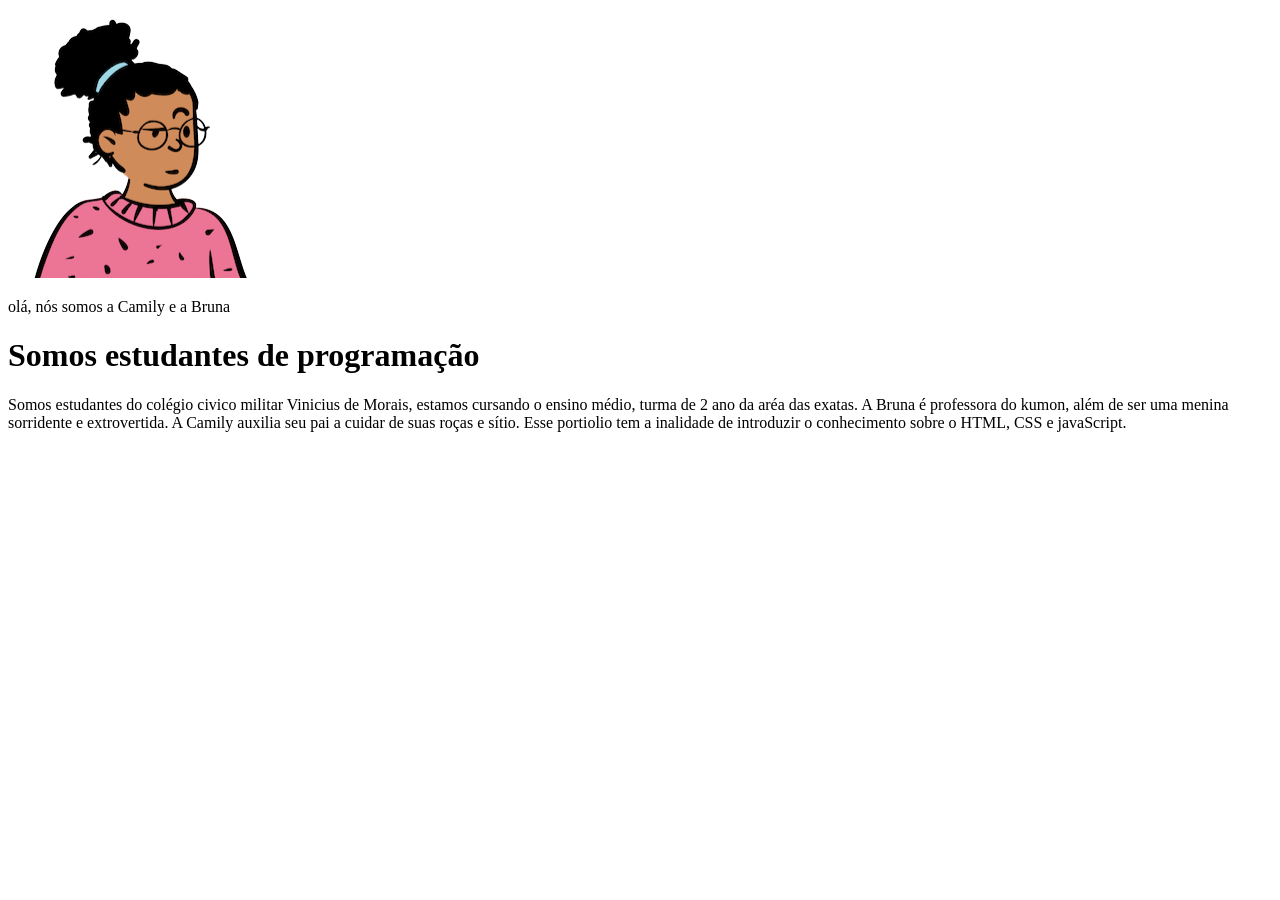
==== index.html @ 13a55c5b "descrição pessoal" ====
<!DOCTYPE html>
<html lang="pt-br">
<head>
    <meta charset="UTF-8">
    <meta name="viewport" content="width=device-width, initial-scale=1.0">
    <title>portfólio-camily e bruna</title>
    <link rel="stylesheet" href="style.css">
</head>
<body>
   <img src="./img/avatar-perfil.png" alt="Avatar da camily e bruna"> 
   <p>olá, nós somos a Camily e a Bruna</p>
   <h1>Somos estudantes de programação</h1>
   <p>Somos estudantes do colégio civico militar Vinicius de Morais, estamos cursando o ensino médio, turma de 2 ano da aréa das exatas. A Bruna é professora do kumon, além de ser uma menina sorridente e extrovertida. A Camily auxilia seu pai a cuidar de suas roças e sítio. Esse portiolio tem a inalidade de introduzir o conhecimento sobre o HTML, CSS e javaScript. </p>
</body>
</html>
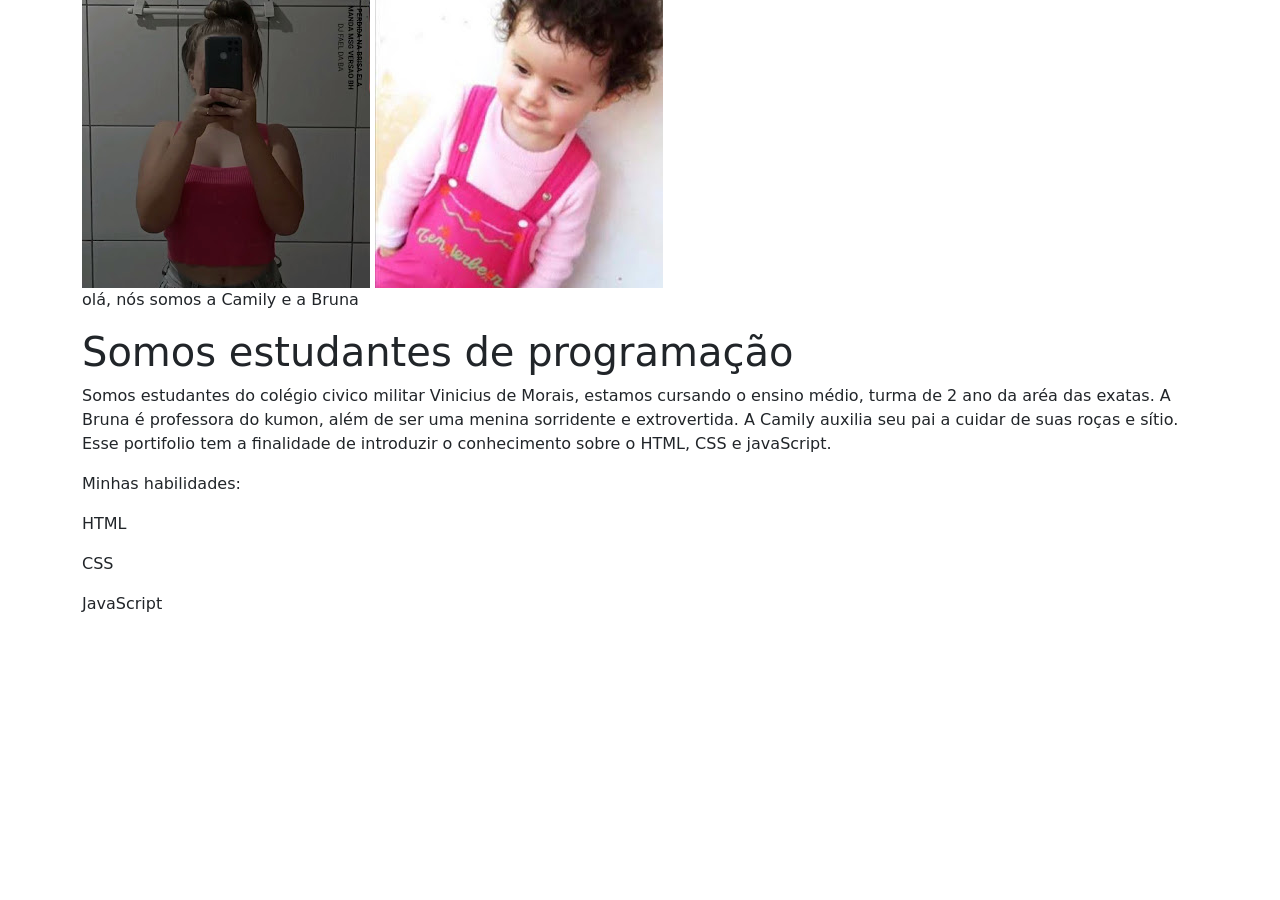
==== commit 40122a37: "finalizamos a aula 3" ====
--- a/index.html
+++ b/index.html
@@ -3,13 +3,26 @@
 <head>
     <meta charset="UTF-8">
     <meta name="viewport" content="width=device-width, initial-scale=1.0">
+    <link href="https://cdn.jsdelivr.net/npm/bootstrap@5.3.3/dist/css/bootstrap.min.css" rel="stylesheet" integrity="sha384-QWTKZyjpPEjISv5WaRU9OFeRpok6YctnYmDr5pNlyT2bRjXh0JMhjY6hW+ALEwIH" crossorigin="anonymous">
     <title>portfólio-camily e bruna</title>
     <link rel="stylesheet" href="style.css">
 </head>
 <body>
-   <img src="./img/avatar-perfil.png" alt="Avatar da camily e bruna"> 
+    <header class="container">
+   <img src="./img/camily foto.png" alt="Avatar da camily"> 
+   <img src="./img/bruna foto.png" alt="Avatar da Bruna">
    <p>olá, nós somos a Camily e a Bruna</p>
    <h1>Somos estudantes de programação</h1>
-   <p>Somos estudantes do colégio civico militar Vinicius de Morais, estamos cursando o ensino médio, turma de 2 ano da aréa das exatas. A Bruna é professora do kumon, além de ser uma menina sorridente e extrovertida. A Camily auxilia seu pai a cuidar de suas roças e sítio. Esse portiolio tem a inalidade de introduzir o conhecimento sobre o HTML, CSS e javaScript. </p>
+   <p>Somos estudantes do colégio civico militar Vinicius de Morais, estamos cursando o ensino médio, turma de 2 ano da aréa das exatas. A Bruna é professora do kumon, além de ser uma menina sorridente e extrovertida. A Camily auxilia seu pai a cuidar de suas roças e sítio. Esse portifolio tem a finalidade de introduzir o conhecimento sobre o HTML, CSS e javaScript. </p>
+<div>
+    <p>Minhas habilidades:</p>
+    <div>
+        <P>HTML</P>
+        <p>CSS</p>
+        <P>JavaScript</P>
+    </div>
+</div>
+</header>
 </body>
+<script src="https://cdn.jsdelivr.net/npm/bootstrap@5.3.3/dist/js/bootstrap.bundle.min.js" integrity="sha384-YvpcrYf0tY3lHB60NNkmXc5s9fDVZLESaAA55NDzOxhy9GkcIdslK1eN7N6jIeHz" crossorigin="anonymous"></script>
 </html>
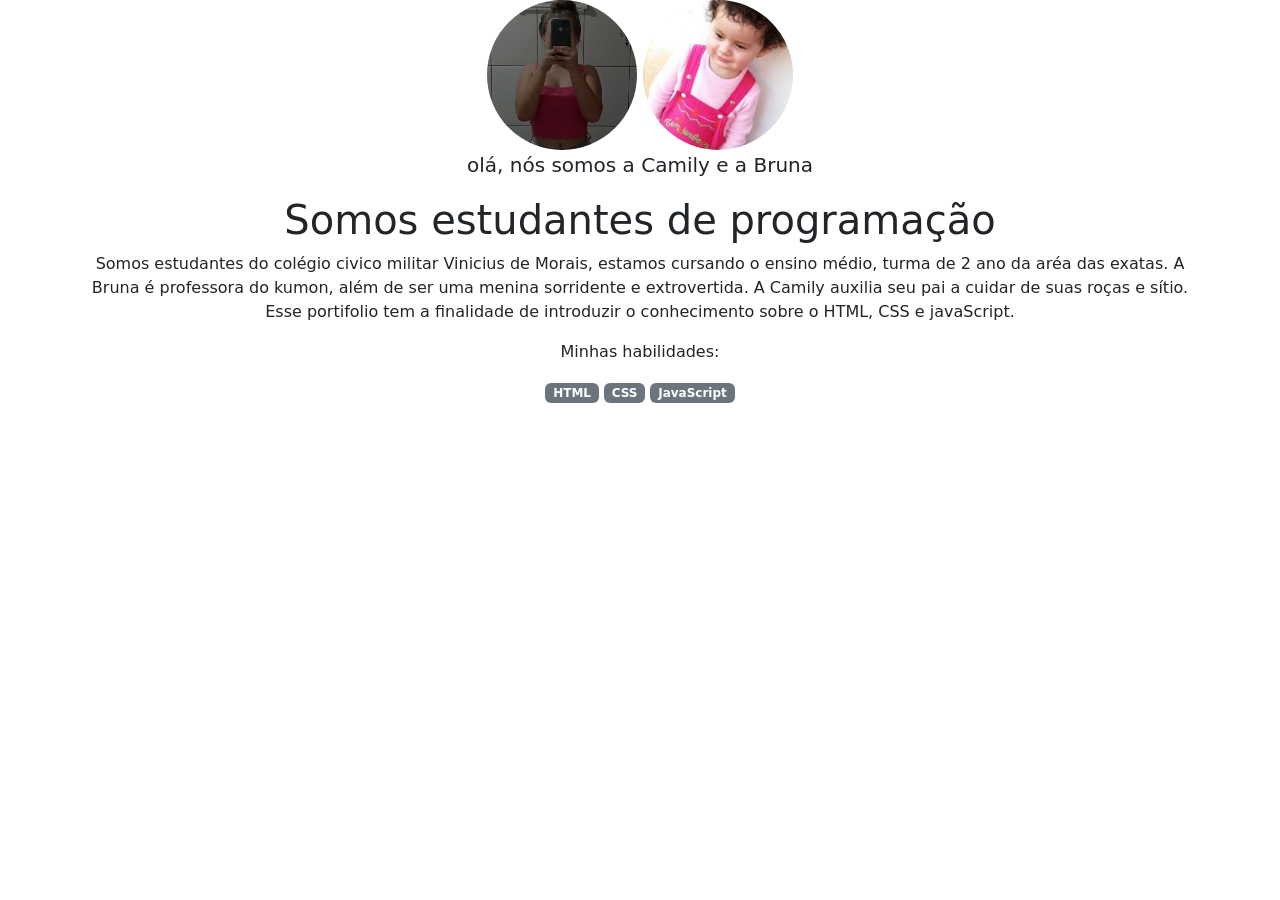
==== commit 140f36c3: "finalizamos a aula 4" ====
--- a/index.html
+++ b/index.html
@@ -8,21 +8,22 @@
     <link rel="stylesheet" href="style.css">
 </head>
 <body>
-    <header class="container">
-   <img src="./img/camily foto.png" alt="Avatar da camily"> 
-   <img src="./img/bruna foto.png" alt="Avatar da Bruna">
-   <p>olá, nós somos a Camily e a Bruna</p>
+    <header class="container text-center">
+   <img src="./img/camily foto.png" class="rounded-circle" width="150" height="150" alt="Avatar da camily"> 
+   <img src="./img/bruna foto.png" class="rounded-circle"  width="150" height="150" alt="Avatar da Bruna">
+   <p class="lead"> olá, nós somos a Camily e a Bruna</p>
    <h1>Somos estudantes de programação</h1>
    <p>Somos estudantes do colégio civico militar Vinicius de Morais, estamos cursando o ensino médio, turma de 2 ano da aréa das exatas. A Bruna é professora do kumon, além de ser uma menina sorridente e extrovertida. A Camily auxilia seu pai a cuidar de suas roças e sítio. Esse portifolio tem a finalidade de introduzir o conhecimento sobre o HTML, CSS e javaScript. </p>
-<div>
+
     <p>Minhas habilidades:</p>
     <div>
-        <P>HTML</P>
-        <p>CSS</p>
-        <P>JavaScript</P>
+        <P class="badge bg-secondary">HTML</P>
+        <p class="badge bg-secondary">CSS</p>
+        <P class="badge bg-secondary">JavaScript</P>
     </div>
-</div>
+
 </header>
 </body>
 <script src="https://cdn.jsdelivr.net/npm/bootstrap@5.3.3/dist/js/bootstrap.bundle.min.js" integrity="sha384-YvpcrYf0tY3lHB60NNkmXc5s9fDVZLESaAA55NDzOxhy9GkcIdslK1eN7N6jIeHz" crossorigin="anonymous"></script>
+
 </html>
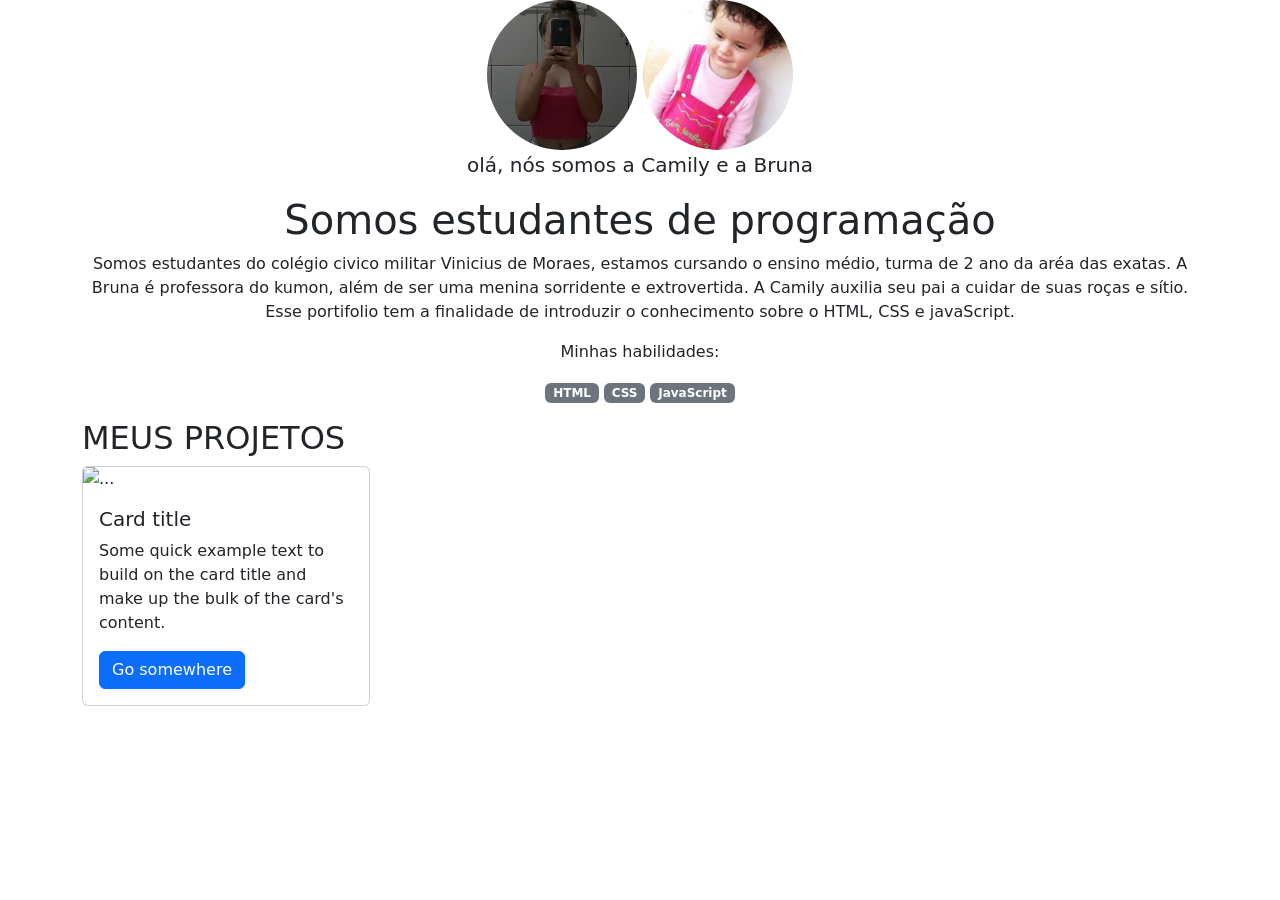
==== commit e9278a33: "terminamos a aula05" ====
--- a/index.html
+++ b/index.html
@@ -1,29 +1,56 @@
 <!DOCTYPE html>
 <html lang="pt-br">
+
 <head>
     <meta charset="UTF-8">
     <meta name="viewport" content="width=device-width, initial-scale=1.0">
-    <link href="https://cdn.jsdelivr.net/npm/bootstrap@5.3.3/dist/css/bootstrap.min.css" rel="stylesheet" integrity="sha384-QWTKZyjpPEjISv5WaRU9OFeRpok6YctnYmDr5pNlyT2bRjXh0JMhjY6hW+ALEwIH" crossorigin="anonymous">
+    <link href="https://cdn.jsdelivr.net/npm/bootstrap@5.3.3/dist/css/bootstrap.min.css" rel="stylesheet"
+        integrity="sha384-QWTKZyjpPEjISv5WaRU9OFeRpok6YctnYmDr5pNlyT2bRjXh0JMhjY6hW+ALEwIH" crossorigin="anonymous">
     <title>portfólio-camily e bruna</title>
     <link rel="stylesheet" href="style.css">
 </head>
+
 <body>
     <header class="container text-center">
-   <img src="./img/camily foto.png" class="rounded-circle" width="150" height="150" alt="Avatar da camily"> 
-   <img src="./img/bruna foto.png" class="rounded-circle"  width="150" height="150" alt="Avatar da Bruna">
-   <p class="lead"> olá, nós somos a Camily e a Bruna</p>
-   <h1>Somos estudantes de programação</h1>
-   <p>Somos estudantes do colégio civico militar Vinicius de Morais, estamos cursando o ensino médio, turma de 2 ano da aréa das exatas. A Bruna é professora do kumon, além de ser uma menina sorridente e extrovertida. A Camily auxilia seu pai a cuidar de suas roças e sítio. Esse portifolio tem a finalidade de introduzir o conhecimento sobre o HTML, CSS e javaScript. </p>
+        <img src="./img/camily foto.png" class="rounded-circle" width="150" height="150" alt="Avatar da camily">
+        <img src="./img/bruna foto.png" class="rounded-circle" width="150" height="150" alt="Avatar da Bruna">
+        <p class="lead"> olá, nós somos a Camily e a Bruna</p>
+        <h1>Somos estudantes de programação</h1>
+        <p>Somos estudantes do colégio civico militar Vinicius de Moraes, estamos cursando o ensino médio, turma de 2
+            ano da aréa das exatas. A Bruna é professora do kumon, além de ser uma menina sorridente e extrovertida. A
+            Camily auxilia seu pai a cuidar de suas roças e sítio. Esse portifolio tem a finalidade de introduzir o
+            conhecimento sobre o HTML, CSS e javaScript. </p>
 
-    <p>Minhas habilidades:</p>
-    <div>
-        <P class="badge bg-secondary">HTML</P>
-        <p class="badge bg-secondary">CSS</p>
-        <P class="badge bg-secondary">JavaScript</P>
-    </div>
+        <p>Minhas habilidades:</p>
+        <div>
+            <P class="badge bg-secondary">HTML</P>
+            <p class="badge bg-secondary">CSS</p>
+            <P class="badge bg-secondary">JavaScript</P>
+        </div>
 
-</header>
+    </header>
+    <main class="container">
+        <h2>MEUS PROJETOS</h2>
+        <div class="row">
+            <div class="col-md-4">
+                <div class="card" style="width: 18rem;">
+                    <img src="..." class="card-img-top" alt="..." />
+                    <div class="card-body">
+                      <h5 class="card-title">Card title</h5>
+                      <p class="card-text">
+                        Some quick example text to build on the card title and make up the bulk of
+                        the card's content.
+                      </p>
+                      <a href="#" class="btn btn-primary">Go somewhere</a>
+                    </div>
+                  </div>
+            </div>
+        </div>
+    </main>
 </body>
-<script src="https://cdn.jsdelivr.net/npm/bootstrap@5.3.3/dist/js/bootstrap.bundle.min.js" integrity="sha384-YvpcrYf0tY3lHB60NNkmXc5s9fDVZLESaAA55NDzOxhy9GkcIdslK1eN7N6jIeHz" crossorigin="anonymous"></script>
+
+<script src="https://cdn.jsdelivr.net/npm/bootstrap@5.3.3/dist/js/bootstrap.bundle.min.js"
+    integrity="sha384-YvpcrYf0tY3lHB60NNkmXc5s9fDVZLESaAA55NDzOxhy9GkcIdslK1eN7N6jIeHz"
+    crossorigin="anonymous"></script>
 
 </html>
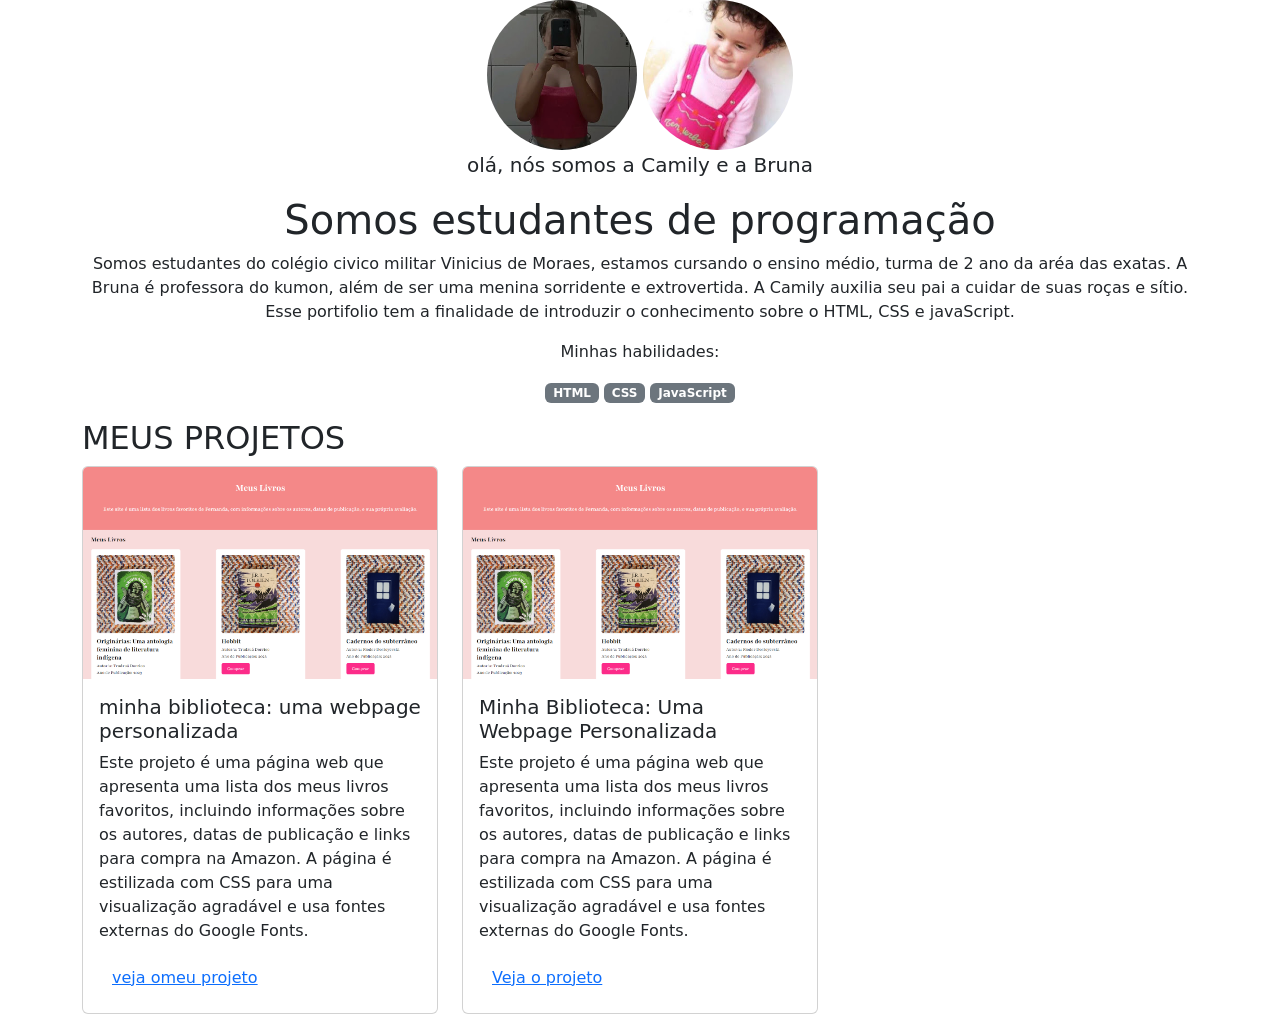
==== commit f192bd2c: "criamos o segundo card" ====
--- a/index.html
+++ b/index.html
@@ -33,18 +33,39 @@
         <h2>MEUS PROJETOS</h2>
         <div class="row">
             <div class="col-md-4">
-                <div class="card" style="width: 18rem;">
-                    <img src="..." class="card-img-top" alt="..." />
+                <div class="card">
+                    <img src="./img/projeto-1.png" class="card-img-top" alt="imagem do projeto 1" />
                     <div class="card-body">
-                      <h5 class="card-title">Card title</h5>
+                      <h5 class="card-title">minha biblioteca: uma webpage personalizada</h5>
                       <p class="card-text">
-                        Some quick example text to build on the card title and make up the bulk of
-                        the card's content.
+                        Este projeto é uma página web que apresenta uma lista dos meus livros
+      favoritos, incluindo informações sobre os autores, datas de publicação e
+      links para compra na Amazon. A página é estilizada com CSS para uma
+      visualização agradável e usa fontes externas do Google Fonts.
                       </p>
-                      <a href="#" class="btn btn-primary">Go somewhere</a>
+                     <button type="button" class="btn btn-link">veja omeu projeto</button>
                     </div>
                   </div>
             </div>
+            <div class="col-md-4">
+                <div class="card">
+                  <img
+                    src="img/projeto-1.png"
+                    class="card-img-top"
+                    alt="Imagem do projeto de biblioteca virtual"
+                  />
+                  <div class="card-body">
+                    <h5 class="card-title">Minha Biblioteca: Uma Webpage Personalizada</h5>
+                    <p class="card-text">
+                      Este projeto é uma página web que apresenta uma lista dos meus livros
+                      favoritos, incluindo informações sobre os autores, datas de publicação e
+                      links para compra na Amazon. A página é estilizada com CSS para uma
+                      visualização agradável e usa fontes externas do Google Fonts.
+                    </p>
+                    <button type="button" class="btn btn-link">Veja o projeto</button>
+                  </div>
+                </div>
+              </div>
         </div>
     </main>
 </body>
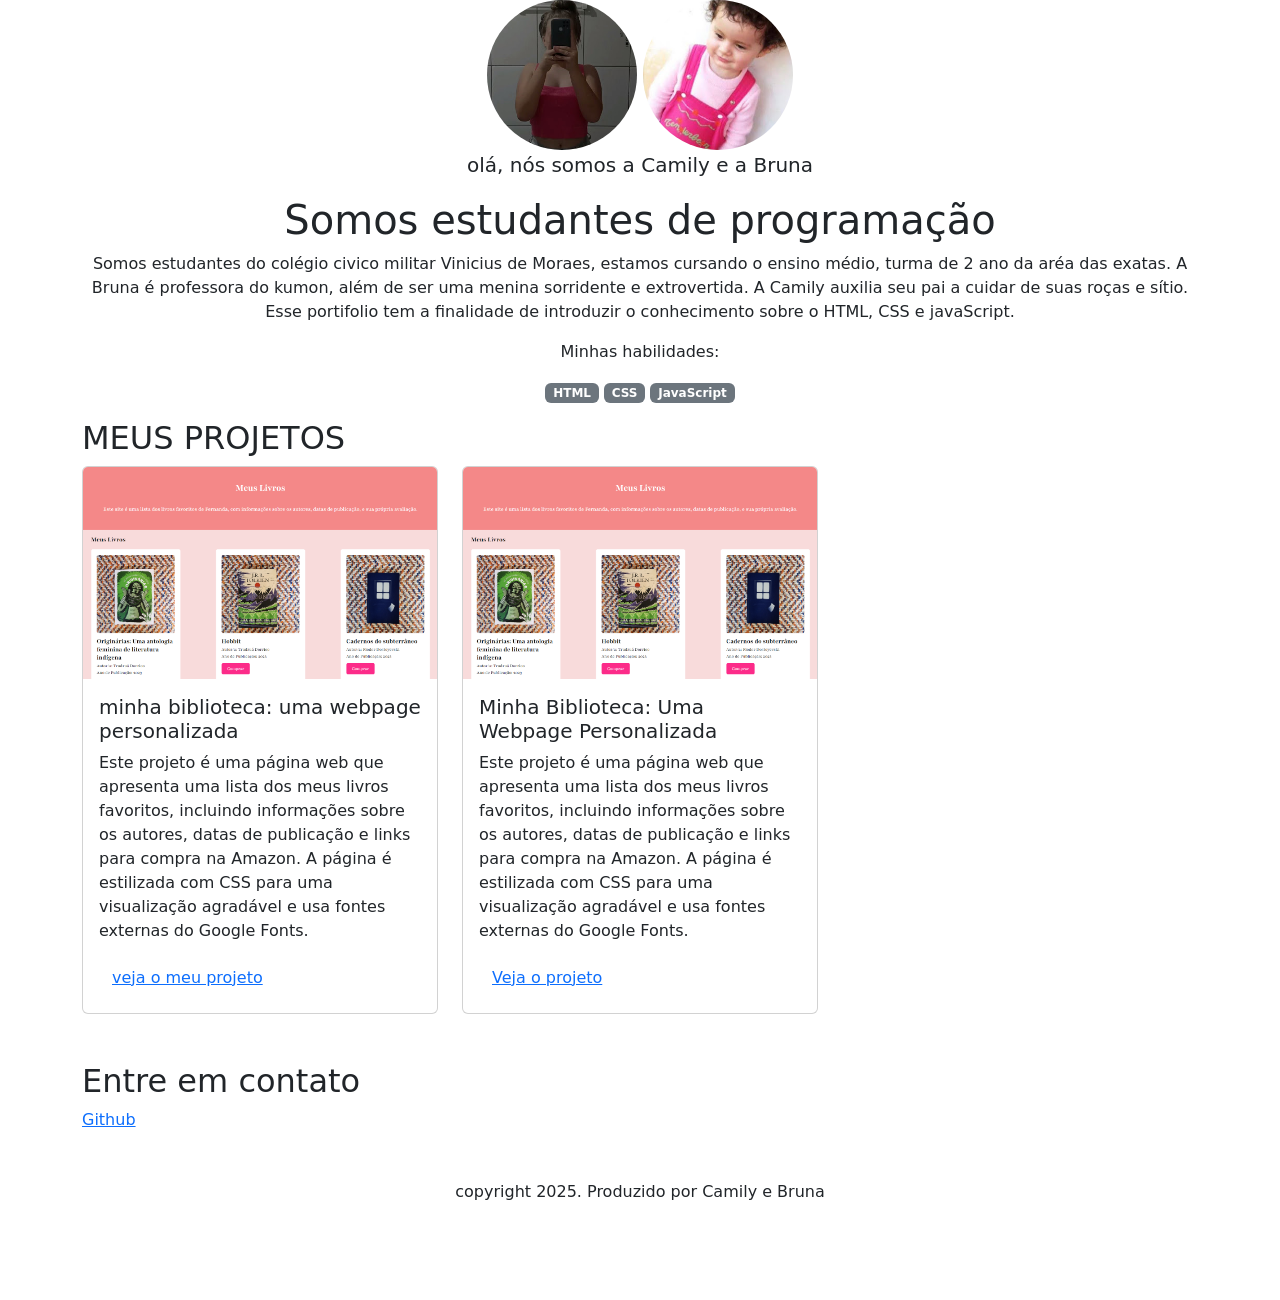
==== commit c627f534: "fizemos a aula 6 e 7" ====
--- a/index.html
+++ b/index.html
@@ -43,7 +43,7 @@
       links para compra na Amazon. A página é estilizada com CSS para uma
       visualização agradável e usa fontes externas do Google Fonts.
                       </p>
-                     <button type="button" class="btn btn-link">veja omeu projeto</button>
+                     <button type="button" class="btn btn-link">veja o meu projeto</button>
                     </div>
                   </div>
             </div>
@@ -74,4 +74,11 @@
     integrity="sha384-YvpcrYf0tY3lHB60NNkmXc5s9fDVZLESaAA55NDzOxhy9GkcIdslK1eN7N6jIeHz"
     crossorigin="anonymous"></script>
 
-</html>+</html>
+<footer class="container py-5"> 
+  <h2>Entre em contato</h2>
+  <div>
+    <a href="https://github.com/camilyebruna-tsw">Github</a>
+  </div>
+  <p class="my-5 text-center"> copyright 2025. Produzido por Camily e Bruna</p>
+</footer>
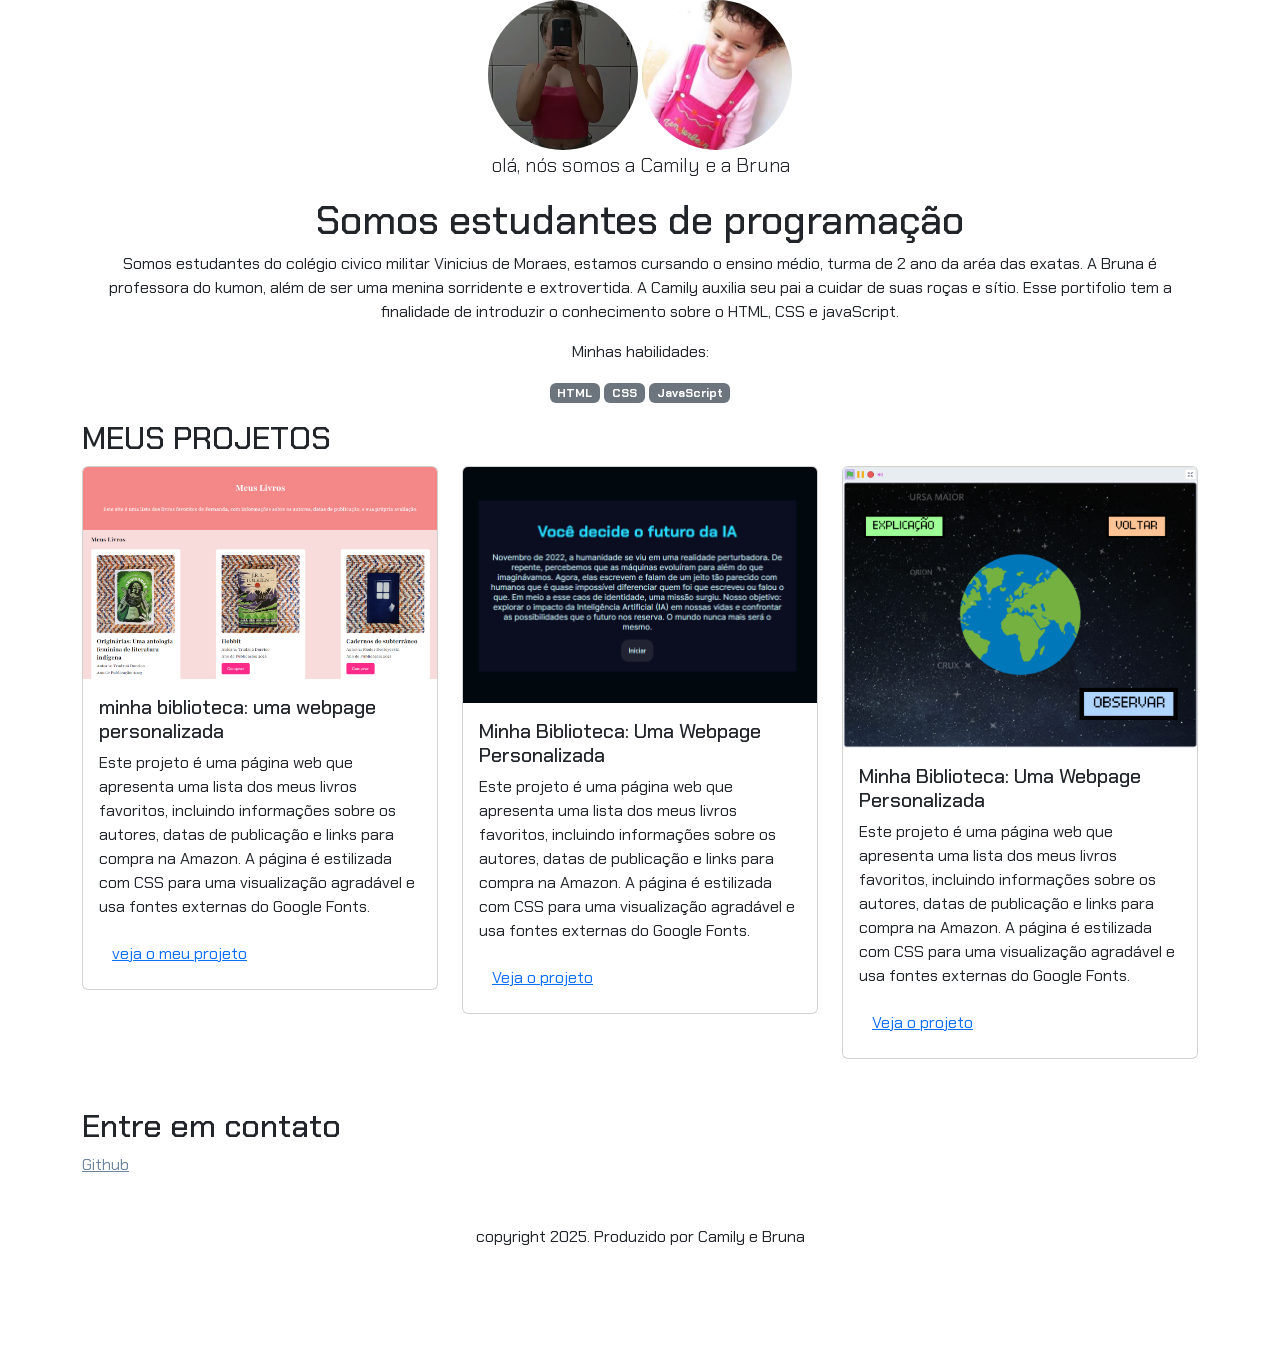
==== commit 64d7fd83: "fizemos até a aula 9" ====
--- a/index.html
+++ b/index.html
@@ -43,17 +43,16 @@
       links para compra na Amazon. A página é estilizada com CSS para uma
       visualização agradável e usa fontes externas do Google Fonts.
                       </p>
-                     <button type="button" class="btn btn-link">veja o meu projeto</button>
+                     <button type="button" class="btn btn-link" data-bs-toogle="modal" data-bs-target="#modal1">veja o meu projeto</button>
                     </div>
                   </div>
             </div>
             <div class="col-md-4">
                 <div class="card">
                   <img
-                    src="img/projeto-1.png"
+                    src="img/projeto-2.png"
                     class="card-img-top"
-                    alt="Imagem do projeto de biblioteca virtual"
-                  />
+                    alt="Imagem do projeto de biblioteca virtual"/>
                   <div class="card-body">
                     <h5 class="card-title">Minha Biblioteca: Uma Webpage Personalizada</h5>
                     <p class="card-text">
@@ -62,12 +61,54 @@
                       links para compra na Amazon. A página é estilizada com CSS para uma
                       visualização agradável e usa fontes externas do Google Fonts.
                     </p>
-                    <button type="button" class="btn btn-link">Veja o projeto</button>
+                    <button type="button" class="btn btn-link" data-bs-toogle="modal" data-bs-target="#modal2">Veja o projeto</button>
                   </div>
                 </div>
               </div>
-        </div>
+         <div class="col-md-4">
+                <div class="card">
+                  <img
+                    src="img/projeto-3.png"
+                    class="card-img-top"
+                    alt="Imagem do projeto de biblioteca virtual"/>
+                  <div class="card-body">
+                    <h5 class="card-title">Minha Biblioteca: Uma Webpage Personalizada</h5>
+                    <p class="card-text">
+                      Este projeto é uma página web que apresenta uma lista dos meus livros
+                      favoritos, incluindo informações sobre os autores, datas de publicação e
+                      links para compra na Amazon. A página é estilizada com CSS para uma
+                      visualização agradável e usa fontes externas do Google Fonts.
+                    </p>
+                    <button type="button" class="btn btn-link" data-bs-toogle="modal" data-bs-target="#modal3">Veja o projeto</button>
+                  </div>
+                </div>
+              </div>
     </main>
+    <!-- Modal 1 -->
+<div class="modal" tabindex="-1">
+  <div class="modal-dialog">
+    <div class="modal-content">
+      <div class="modal-header">
+        <h5 class="modal-title">Modal title</h5>
+        <button
+          type="button"
+          class="btn-close"
+          data-bs-dismiss="modal"
+          aria-label="Close"
+        ></button>
+      </div>
+      <div class="modal-body">
+        <p>Modal body text goes here.</p>
+      </div>
+      <div class="modal-footer">
+        <button type="button" class="btn btn-secondary" data-bs-dismiss="modal">
+          Close
+        </button>
+        <button type="button" class="btn btn-primary">Save changes</button>
+      </div>
+    </div>
+  </div>
+</div>
 </body>
 
 <script src="https://cdn.jsdelivr.net/npm/bootstrap@5.3.3/dist/js/bootstrap.bundle.min.js"
--- a/style.css
+++ b/style.css
@@ -0,0 +1,29 @@
+@import url("https://fonts.googleapis.com/css2?family=Chakra+Petch:ital,wght@0,300;0,400;0,500;0,600;0,700;1,300;1,400;1,500;1,600;1,700&display=swap");
+
+    :root {
+  --cor-principal: #6e859f;
+  --cor-secundaria: #284260;
+  --cor-destaque: #c92bfc;
+}
+
+body {
+  font-family: "Chakra Petch", sans-serif;
+} 
+
+h1
+h2 
+h5 {color: var(--cor-secundaria);
+font-weight: 700;
+}
+
+footer a {
+  color: var(--cor-principal);
+}
+
+footer a:hover {
+  color: var(--cor-destaque);
+}
+
+
+
+
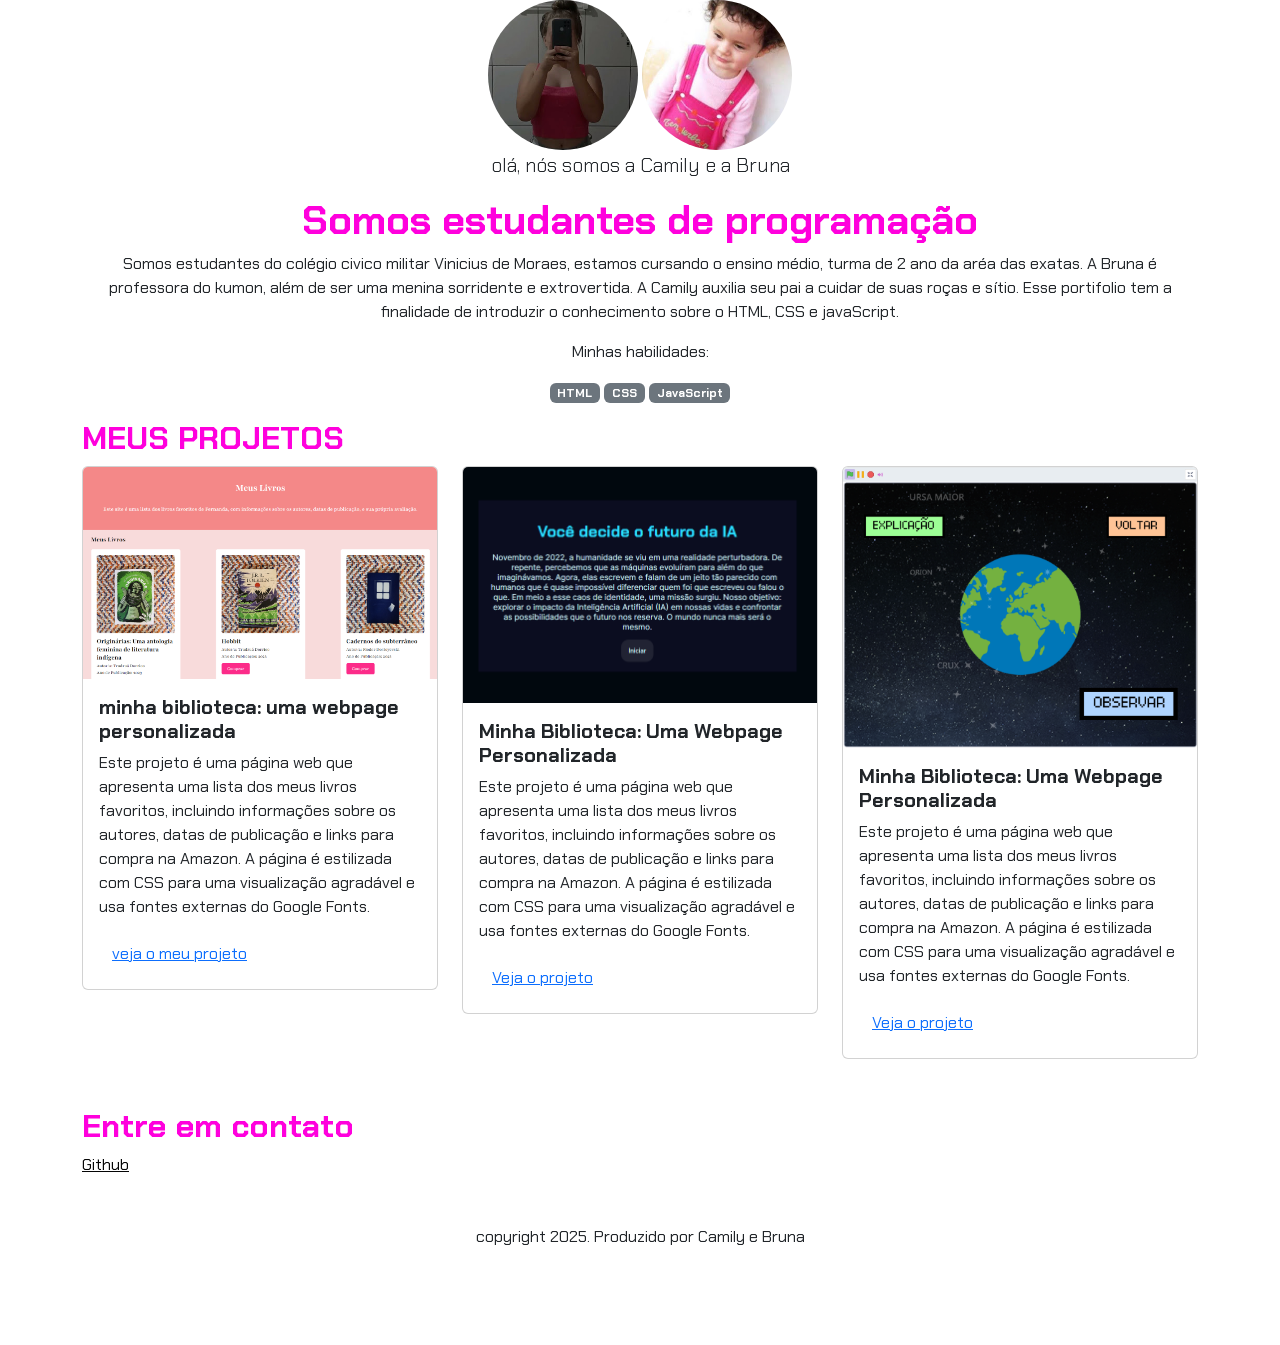
==== commit 3a37e37a: "." ====
--- a/index.html
+++ b/index.html
@@ -2,124 +2,100 @@
 <html lang="pt-br">
 
 <head>
-    <meta charset="UTF-8">
-    <meta name="viewport" content="width=device-width, initial-scale=1.0">
-    <link href="https://cdn.jsdelivr.net/npm/bootstrap@5.3.3/dist/css/bootstrap.min.css" rel="stylesheet"
-        integrity="sha384-QWTKZyjpPEjISv5WaRU9OFeRpok6YctnYmDr5pNlyT2bRjXh0JMhjY6hW+ALEwIH" crossorigin="anonymous">
-    <title>portfólio-camily e bruna</title>
-    <link rel="stylesheet" href="style.css">
+  <meta charset="UTF-8">
+  <meta name="viewport" content="width=device-width, initial-scale=1.0">
+  <link href="https://cdn.jsdelivr.net/npm/bootstrap@5.3.3/dist/css/bootstrap.min.css" rel="stylesheet"
+    integrity="sha384-QWTKZyjpPEjISv5WaRU9OFeRpok6YctnYmDr5pNlyT2bRjXh0JMhjY6hW+ALEwIH" crossorigin="anonymous">
+  <title>portfólio-camily e bruna</title>
+  <link rel="stylesheet" href="style.css">
 </head>
 
 <body>
-    <header class="container text-center">
-        <img src="./img/camily foto.png" class="rounded-circle" width="150" height="150" alt="Avatar da camily">
-        <img src="./img/bruna foto.png" class="rounded-circle" width="150" height="150" alt="Avatar da Bruna">
-        <p class="lead"> olá, nós somos a Camily e a Bruna</p>
-        <h1>Somos estudantes de programação</h1>
-        <p>Somos estudantes do colégio civico militar Vinicius de Moraes, estamos cursando o ensino médio, turma de 2
-            ano da aréa das exatas. A Bruna é professora do kumon, além de ser uma menina sorridente e extrovertida. A
-            Camily auxilia seu pai a cuidar de suas roças e sítio. Esse portifolio tem a finalidade de introduzir o
-            conhecimento sobre o HTML, CSS e javaScript. </p>
+  <header class="container text-center">
+    <img src="./img/camily foto.png" class="rounded-circle" width="150" height="150" alt="Avatar da camily">
+    <img src="./img/bruna foto.png" class="rounded-circle" width="150" height="150" alt="Avatar da Bruna">
+    <p class="lead"> olá, nós somos a Camily e a Bruna
+  </p>
+    <h1>Somos estudantes de programação</h1>
+    <p>Somos estudantes do colégio civico militar Vinicius de Moraes, estamos cursando o ensino médio, turma de 2
+      ano da aréa das exatas. A Bruna é professora do kumon, além de ser uma menina sorridente e extrovertida. A
+      Camily auxilia seu pai a cuidar de suas roças e sítio. Esse portifolio tem a finalidade de introduzir o
+      conhecimento sobre o HTML, CSS e javaScript. </p>
 
-        <p>Minhas habilidades:</p>
-        <div>
-            <P class="badge bg-secondary">HTML</P>
-            <p class="badge bg-secondary">CSS</p>
-            <P class="badge bg-secondary">JavaScript</P>
+    <p>Minhas habilidades:</p>
+    <div>
+      <P class="badge bg-secondary">HTML</P>
+      <p class="badge bg-secondary">CSS</p>
+      <P class="badge bg-secondary">JavaScript</P>
+    </div>
+
+  </header>
+
+  <main class="container">
+    <h2>MEUS PROJETOS</h2>
+    <div class="row">
+      <div class="col-md-4">
+        <div class="card">
+          <img src="./img/projeto-1.png" class="card-img-top" alt="imagem do projeto 1" />
+          <div class="card-body">
+            <h5 class="card-title">minha biblioteca: uma webpage personalizada</h5>
+            <p class="card-text">
+              Este projeto é uma página web que apresenta uma lista dos meus livros
+              favoritos, incluindo informações sobre os autores, datas de publicação e
+              links para compra na Amazon. A página é estilizada com CSS para uma
+              visualização agradável e usa fontes externas do Google Fonts.
+            </p>
+            <button type="button" class="btn btn-link" data-bs-toogle="modal" data-bs-target="#modal1">veja o meu
+              projeto</button>
+          </div>
         </div>
+      </div>
+      <div class="col-md-4">
+        <div class="card">
+          <img src="img/projeto-2.png" class="card-img-top" alt="Imagem do projeto de biblioteca virtual" />
+          <div class="card-body">
+            <h5 class="card-title">Minha Biblioteca: Uma Webpage Personalizada</h5>
+            <p class="card-text">
+              Este projeto é uma página web que apresenta uma lista dos meus livros
+              favoritos, incluindo informações sobre os autores, datas de publicação e
+              links para compra na Amazon. A página é estilizada com CSS para uma
+              visualização agradável e usa fontes externas do Google Fonts.
+            </p>
+            <button type="button" class="btn btn-link" data-bs-toogle="modal" data-bs-target="#modal2">Veja o
+              projeto</button>
+          </div>
+        </div>
+      </div>
+      <div class="col-md-4">
+        <div class="card">
+          <img src="img/projeto-3.png" class="card-img-top" alt="Imagem do projeto de biblioteca virtual" />
+          <div class="card-body">
+            <h5 class="card-title">Minha Biblioteca: Uma Webpage Personalizada</h5>
+            <p class="card-text">
+              Este projeto é uma página web que apresenta uma lista dos meus livros
+              favoritos, incluindo informações sobre os autores, datas de publicação e
+              links para compra na Amazon. A página é estilizada com CSS para uma
+              visualização agradável e usa fontes externas do Google Fonts.
+            </p>
+            <button type="button" class="btn btn-link" data-bs-toogle="modal" data-bs-target="#modal3">Veja o
+              projeto</button>
+          </div>
+        </div>
+      </div>
+  </main>
 
-    </header>
-    <main class="container">
-        <h2>MEUS PROJETOS</h2>
-        <div class="row">
-            <div class="col-md-4">
-                <div class="card">
-                    <img src="./img/projeto-1.png" class="card-img-top" alt="imagem do projeto 1" />
-                    <div class="card-body">
-                      <h5 class="card-title">minha biblioteca: uma webpage personalizada</h5>
-                      <p class="card-text">
-                        Este projeto é uma página web que apresenta uma lista dos meus livros
-      favoritos, incluindo informações sobre os autores, datas de publicação e
-      links para compra na Amazon. A página é estilizada com CSS para uma
-      visualização agradável e usa fontes externas do Google Fonts.
-                      </p>
-                     <button type="button" class="btn btn-link" data-bs-toogle="modal" data-bs-target="#modal1">veja o meu projeto</button>
-                    </div>
-                  </div>
-            </div>
-            <div class="col-md-4">
-                <div class="card">
-                  <img
-                    src="img/projeto-2.png"
-                    class="card-img-top"
-                    alt="Imagem do projeto de biblioteca virtual"/>
-                  <div class="card-body">
-                    <h5 class="card-title">Minha Biblioteca: Uma Webpage Personalizada</h5>
-                    <p class="card-text">
-                      Este projeto é uma página web que apresenta uma lista dos meus livros
-                      favoritos, incluindo informações sobre os autores, datas de publicação e
-                      links para compra na Amazon. A página é estilizada com CSS para uma
-                      visualização agradável e usa fontes externas do Google Fonts.
-                    </p>
-                    <button type="button" class="btn btn-link" data-bs-toogle="modal" data-bs-target="#modal2">Veja o projeto</button>
-                  </div>
-                </div>
-              </div>
-         <div class="col-md-4">
-                <div class="card">
-                  <img
-                    src="img/projeto-3.png"
-                    class="card-img-top"
-                    alt="Imagem do projeto de biblioteca virtual"/>
-                  <div class="card-body">
-                    <h5 class="card-title">Minha Biblioteca: Uma Webpage Personalizada</h5>
-                    <p class="card-text">
-                      Este projeto é uma página web que apresenta uma lista dos meus livros
-                      favoritos, incluindo informações sobre os autores, datas de publicação e
-                      links para compra na Amazon. A página é estilizada com CSS para uma
-                      visualização agradável e usa fontes externas do Google Fonts.
-                    </p>
-                    <button type="button" class="btn btn-link" data-bs-toogle="modal" data-bs-target="#modal3">Veja o projeto</button>
-                  </div>
-                </div>
-              </div>
-    </main>
-    <!-- Modal 1 -->
-<div class="modal" tabindex="-1">
-  <div class="modal-dialog">
-    <div class="modal-content">
-      <div class="modal-header">
-        <h5 class="modal-title">Modal title</h5>
-        <button
-          type="button"
-          class="btn-close"
-          data-bs-dismiss="modal"
-          aria-label="Close"
-        ></button>
-      </div>
-      <div class="modal-body">
-        <p>Modal body text goes here.</p>
-      </div>
-      <div class="modal-footer">
-        <button type="button" class="btn btn-secondary" data-bs-dismiss="modal">
-          Close
-        </button>
-        <button type="button" class="btn btn-primary">Save changes</button>
-      </div>
+  <footer class="container py-5">
+    <h2>Entre em contato</h2>
+    <div>
+      <a href="https://github.com/camilyebruna-tsw">Github</a>
     </div>
-  </div>
-</div>
+    <p class="my-5 text-center"> copyright 2025. Produzido por Camily e Bruna</p>
+  </footer>
+
 </body>
 
+
 <script src="https://cdn.jsdelivr.net/npm/bootstrap@5.3.3/dist/js/bootstrap.bundle.min.js"
-    integrity="sha384-YvpcrYf0tY3lHB60NNkmXc5s9fDVZLESaAA55NDzOxhy9GkcIdslK1eN7N6jIeHz"
-    crossorigin="anonymous"></script>
+  integrity="sha384-YvpcrYf0tY3lHB60NNkmXc5s9fDVZLESaAA55NDzOxhy9GkcIdslK1eN7N6jIeHz" crossorigin="anonymous"></script>
 
-</html>
-<footer class="container py-5"> 
-  <h2>Entre em contato</h2>
-  <div>
-    <a href="https://github.com/camilyebruna-tsw">Github</a>
-  </div>
-  <p class="my-5 text-center"> copyright 2025. Produzido por Camily e Bruna</p>
-</footer>+</html>
--- a/style.css
+++ b/style.css
@@ -1,19 +1,18 @@
 @import url("https://fonts.googleapis.com/css2?family=Chakra+Petch:ital,wght@0,300;0,400;0,500;0,600;0,700;1,300;1,400;1,500;1,600;1,700&display=swap");
 
-    :root {
-  --cor-principal: #6e859f;
-  --cor-secundaria: #284260;
-  --cor-destaque: #c92bfc;
+:root {
+  --cor-principal: #050505;
+  --cor-secundaria: #ff00dd;
+  --cor-destaque: #ff00d4;
 }
 
 body {
   font-family: "Chakra Petch", sans-serif;
-} 
+}
 
-h1
-h2 
-h5 {color: var(--cor-secundaria);
-font-weight: 700;
+h1, h2, h5 {
+  color: var(--cor-secundaria);
+  font-weight: 700;
 }
 
 footer a {
@@ -22,8 +21,4 @@
 
 footer a:hover {
   color: var(--cor-destaque);
-}
-
-
-
-
+}
